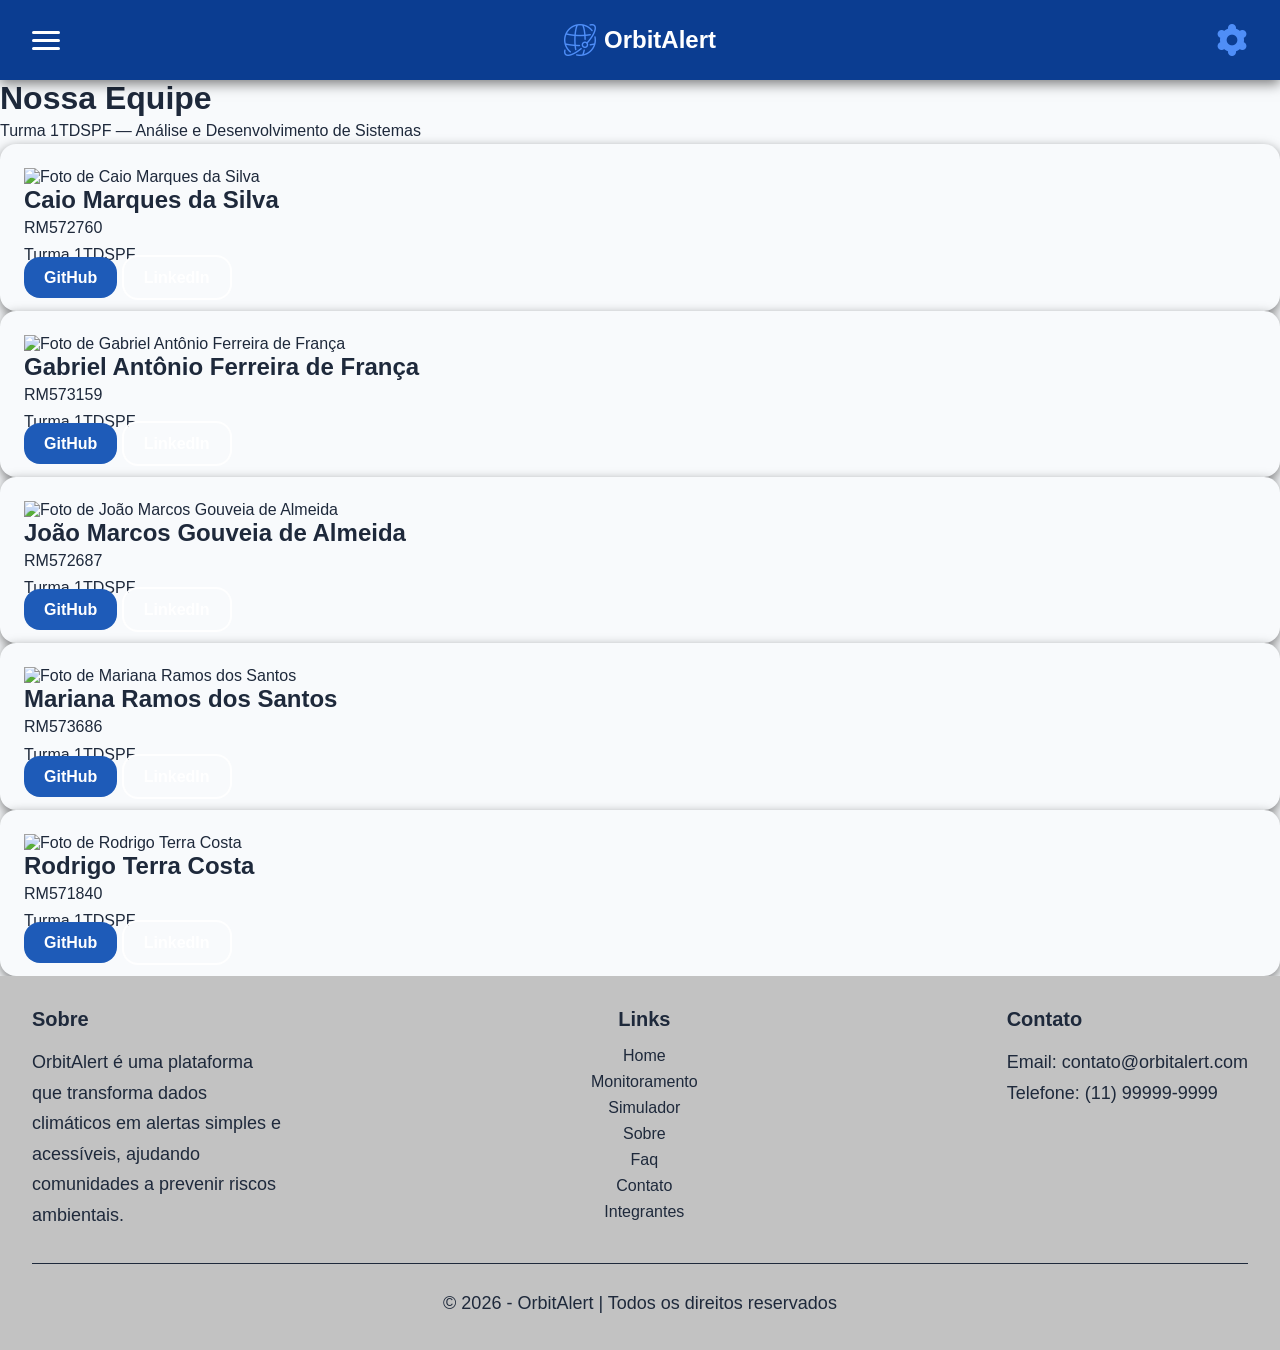
==== paginas/integrantes.html @ 086aaff2 "feat:Adicionando faq" ====
<!doctype html>
<html lang="pt-br">
  <head>
    <meta charset="UTF-8" />
    <meta name="viewport" content="width=device-width, initial-scale=1.0" />
    <title>OrbitAlert - Integrantes</title>
    <link rel="stylesheet" href="../css/main.css" />
    <link rel="stylesheet" href="../css/paginas/integrantes.css" />
    <script type="module" src="../js/main.js" defer></script>
  </head>
  <body>
    <!-- Header -->
    <header class="header">
      <button class="menu-btn" id="menuBtn">
        <span></span>
        <span></span>
        <span></span>
      </button>

      <a href="../index.html" class="logo logo-link">
        <img
          src="../assets/icones/logo.png"
          alt="Logo OrbitAlert"
          class="logo-image"
        />
        <h1>OrbitAlert</h1>
      </a>

      <div class="config">
        <button class="config-btn" id="openconfig">
          <img src="../assets/icones/configuracoes.png" alt="Configurações" />
        </button>
        <div class="config-dropdown" id="configmenu">
          <h3>Aparência</h3>
          <div class="theme-setting">
            <span>Tema Escuro</span>
            <label class="switch">
              <input type="checkbox" id="themeToggle" />
              <span class="slider"></span>
            </label>
          </div>
        </div>
      </div>
    </header>

    <aside>
      <nav class="menu-lateral" id="menuLateral">
        <ul>
          <li>
            <a href="../index.html">
              <img src="../assets/icones/home.png" alt="Home" />
              <span>Home</span>
            </a>
          </li>
          <li>
            <a href="../paginas/sobre.html">
              <img src="../assets/icones/sobre.png" alt="Sobre" />
              <span>Sobre</span>
            </a>
          </li>
          <li>
            <a href="../paginas/monitoramento.html">
              <img src="../assets/icones/monitoramento.png" alt="Monitoramento" />
              <span>Monitoramento</span>
            </a>
          </li>
          <li>
            <a href="../paginas/simulador.html">
              <img src="../assets/icones/simulacao.png" alt="Simulador" />
              <span>Simulador</span>
            </a>
          </li>
          <li>
            <a href="../paginas/faq.html">
              <img src="../assets/icones/faq.png" alt="FAQ" />
              <span>FAQ</span>
            </a>
          </li>
          <li>
            <a href="../paginas/integrantes.html">
              <img src="../assets/icones/integrantes.png" alt="Integrantes" />
              <span>Integrantes</span>
            </a>
          </li>
          <li>
            <a href="../paginas/contato.html">
              <img src="../assets/icones/contato.png" alt="Contato" />
              <span>Contato</span>
            </a>
          </li>
        </ul>
      </nav>
    </aside>

    <main class="integrantes">
      <section class="integrantes-intro">
        <h2>Nossa Equipe</h2>
        <p>Turma 1TDSPF — Análise e Desenvolvimento de Sistemas</p>
      </section>

      <section class="integrantes-grid">
        <!--
          ATENÇÃO: coloquem a foto de cada um na pasta assets/ com o nome
          indicado em cada src (joao.jpg, caio.jpg, etc.)
        -->

        <!-- Caio -->
        <article class="integrante-card card">
          <img
            src="../assets/caio.jpg"
            alt="Foto de Caio Marques da Silva"
            class="integrante-foto"
          />
          <h3>Caio Marques da Silva</h3>
          <p class="integrante-rm">RM572760</p>
          <p class="integrante-turma">Turma 1TDSPF</p>
          <div class="integrante-links">
            <a href="https://github.com/Caiomarqx" target="_blank" rel="noopener" class="btn">GitHub</a>
            <a href="https://www.linkedin.com/in/caio-marques-739926396" target="_blank" rel="noopener" class="btn btn-secondary">LinkedIn</a>
          </div>
        </article>

        <!-- Gabriel -->
        <article class="integrante-card card">
          <img
            src="../assets/gabriel.jpg"
            alt="Foto de Gabriel Antônio Ferreira de França"
            class="integrante-foto"
          />
          <h3>Gabriel Antônio Ferreira de França</h3>
          <p class="integrante-rm">RM573159</p>
          <p class="integrante-turma">Turma 1TDSPF</p>
          <div class="integrante-links">
            <a href="https://github.com/AntonioGabrielFranca" target="_blank" rel="noopener" class="btn">GitHub</a>
            <a href="https://www.linkedin.com/in/gabriel-antonio-ferreira-91b3123bb" target="_blank" rel="noopener" class="btn btn-secondary">LinkedIn</a>
          </div>
        </article>

        <!-- João Marcos -->
        <article class="integrante-card card">
          <img
            src="../assets/joao.jpg"
            alt="Foto de João Marcos Gouveia de Almeida"
            class="integrante-foto"
          />
          <h3>João Marcos Gouveia de Almeida</h3>
          <p class="integrante-rm">RM572687</p>
          <p class="integrante-turma">Turma 1TDSPF</p>
          <div class="integrante-links">
            <a href="https://github.com/jmgouveiaalmeida-afk" target="_blank" rel="noopener" class="btn">GitHub</a>
            <a href="https://www.linkedin.com/in/joao-marcos-gouveia-7089a83b4" target="_blank" rel="noopener" class="btn btn-secondary">LinkedIn</a>
          </div>
        </article>

        <!-- Mariana -->
        <article class="integrante-card card">
          <img
            src="../assets/mariana.jpg"
            alt="Foto de Mariana Ramos dos Santos"
            class="integrante-foto"
          />
          <h3>Mariana Ramos dos Santos</h3>
          <p class="integrante-rm">RM573686</p>
          <p class="integrante-turma">Turma 1TDSPF</p>
          <div class="integrante-links">
            <a href="https://github.com/MariMari-Ramos" target="_blank" rel="noopener" class="btn">GitHub</a>
            <a href="https://www.linkedin.com/in/mariana-ramos-dos-santos861b582ba" target="_blank" rel="noopener" class="btn btn-secondary">LinkedIn</a>
          </div>
        </article>

        <!-- Rodrigo -->
        <article class="integrante-card card">
          <img
            src="../assets/rodrigo.jpg"
            alt="Foto de Rodrigo Terra Costa"
            class="integrante-foto"
          />
          <h3>Rodrigo Terra Costa</h3>
          <p class="integrante-rm">RM571840</p>
          <p class="integrante-turma">Turma 1TDSPF</p>
          <div class="integrante-links">
            <a href="https://github.com/rodrigo15511" target="_blank" rel="noopener" class="btn">GitHub</a>
            <a href="https://www.linkedin.com/in/rodrigoterracosta" target="_blank" rel="noopener" class="btn btn-secondary">LinkedIn</a>
          </div>
        </article>
      </section>
    </main>

    <footer class="footer">
      <div class="footer-container">
        <div class="footer-section">
          <h3>Sobre</h3>
          <p>
            OrbitAlert é uma plataforma que transforma dados climáticos em
            alertas simples e acessíveis, ajudando comunidades a prevenir riscos
            ambientais.
          </p>
        </div>
        <div class="footer-section">
          <h3 class="footer-links">Links</h3>
          <ul>
            <li><a href="../index.html">Home</a></li>
            <li><a href="../paginas/monitoramento.html">Monitoramento</a></li>
            <li><a href="../paginas/simulador.html">Simulador</a></li>
            <li><a href="../paginas/sobre.html">Sobre</a></li>
            <li><a href="../paginas/faq.html">Faq</a></li>
            <li><a href="../paginas/contato.html">Contato</a></li>
            <li><a href="../paginas/integrantes.html">Integrantes</a></li>
          </ul>
        </div>
        <div class="footer-section">
          <h3>Contato</h3>
          <p>Email: contato@orbitalert.com</p>
          <p>Telefone: (11) 99999-9999</p>
        </div>
      </div>
      <div class="footer-bottom">
        <p>© 2026 - OrbitAlert | Todos os direitos reservados</p>
      </div>
    </footer>
  </body>
</html>
---- css/main.css ----
/* BASE */
@import url("./base/variaveis.css");
@import url("./base/reset.css");
@import url("./base/global.css");
@import url("./base/tipografia.css");

/* COMPONENTES */
@import url("./componentes/status.css");
@import url("./componentes/card.css");
@import url("./componentes/select.css");
@import url("./componentes/alerta.css");
@import url("./componentes/header.css");
@import url("./componentes/sidebar.css");
@import url("./componentes/footer.css");
@import url("./componentes/config.css");
@import url("./componentes/switch.css");
@import url("./componentes/range.css");
@import url("./componentes/botao.css");
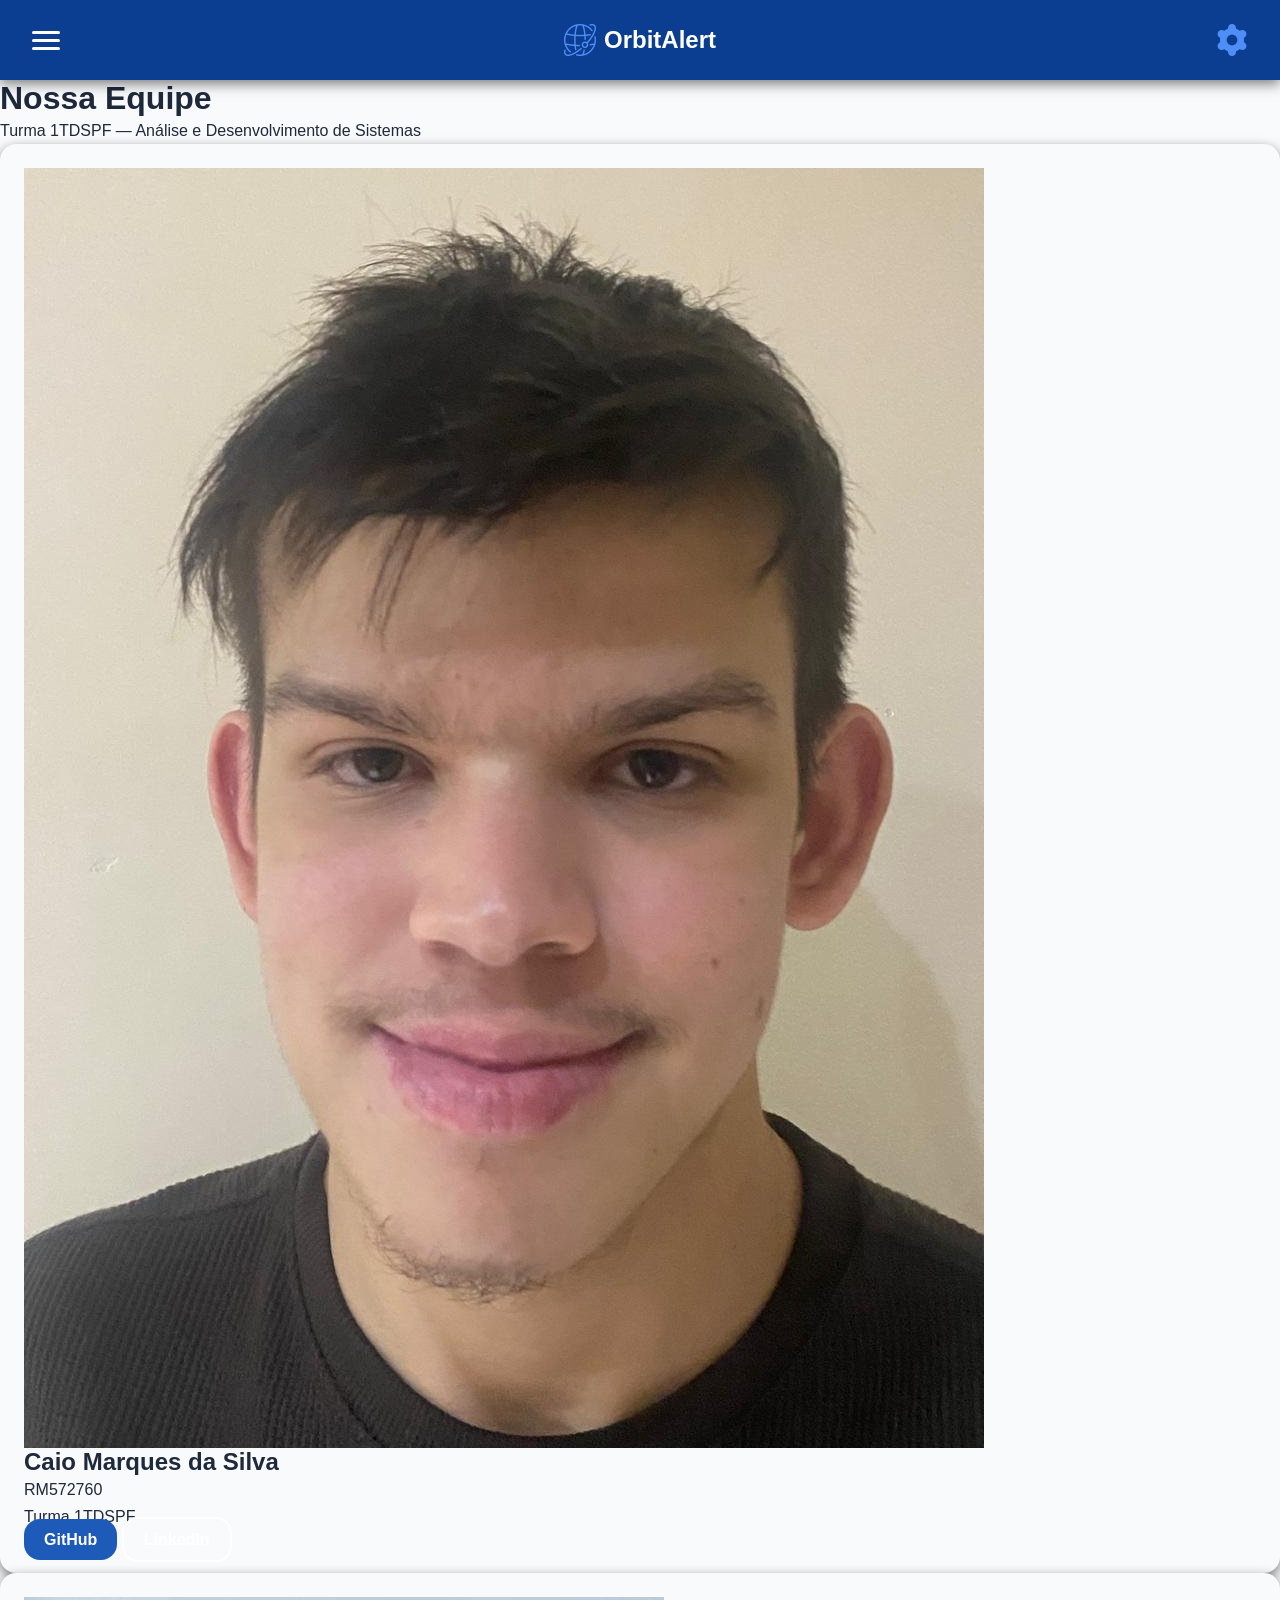
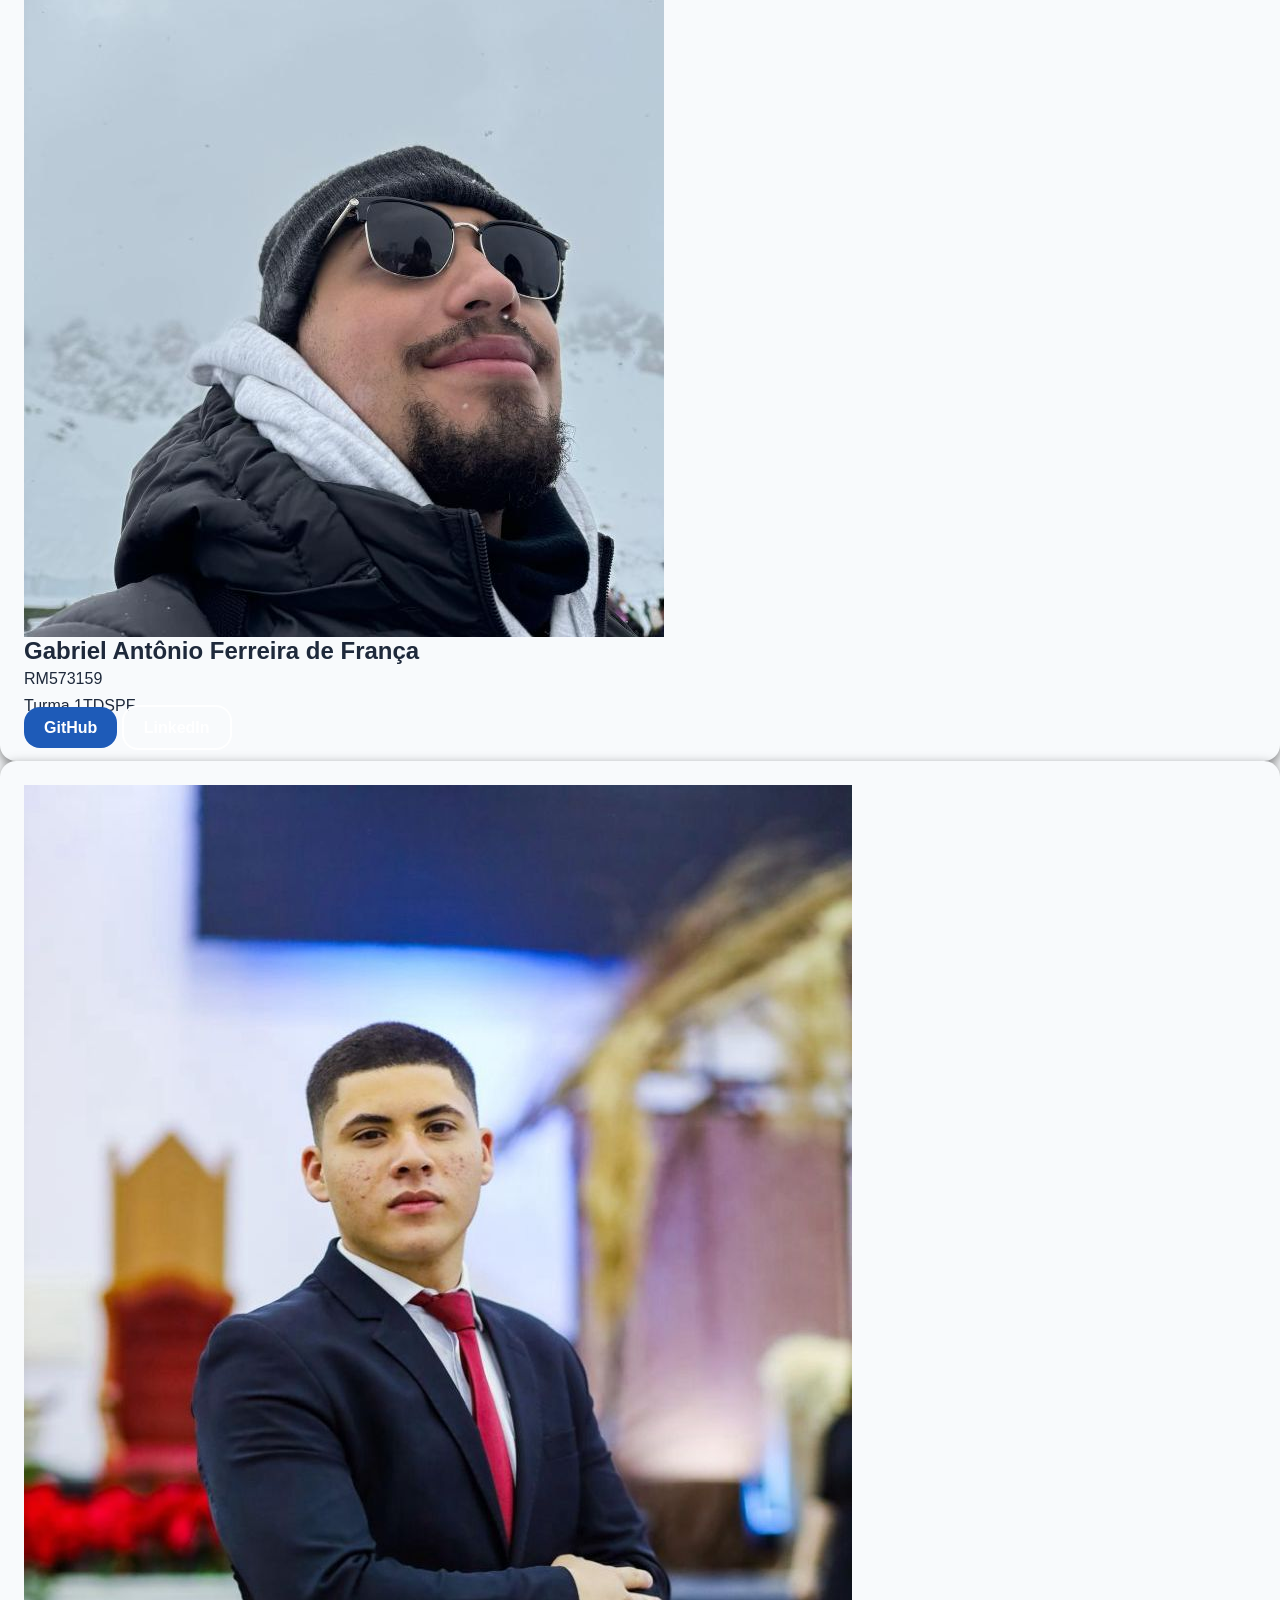
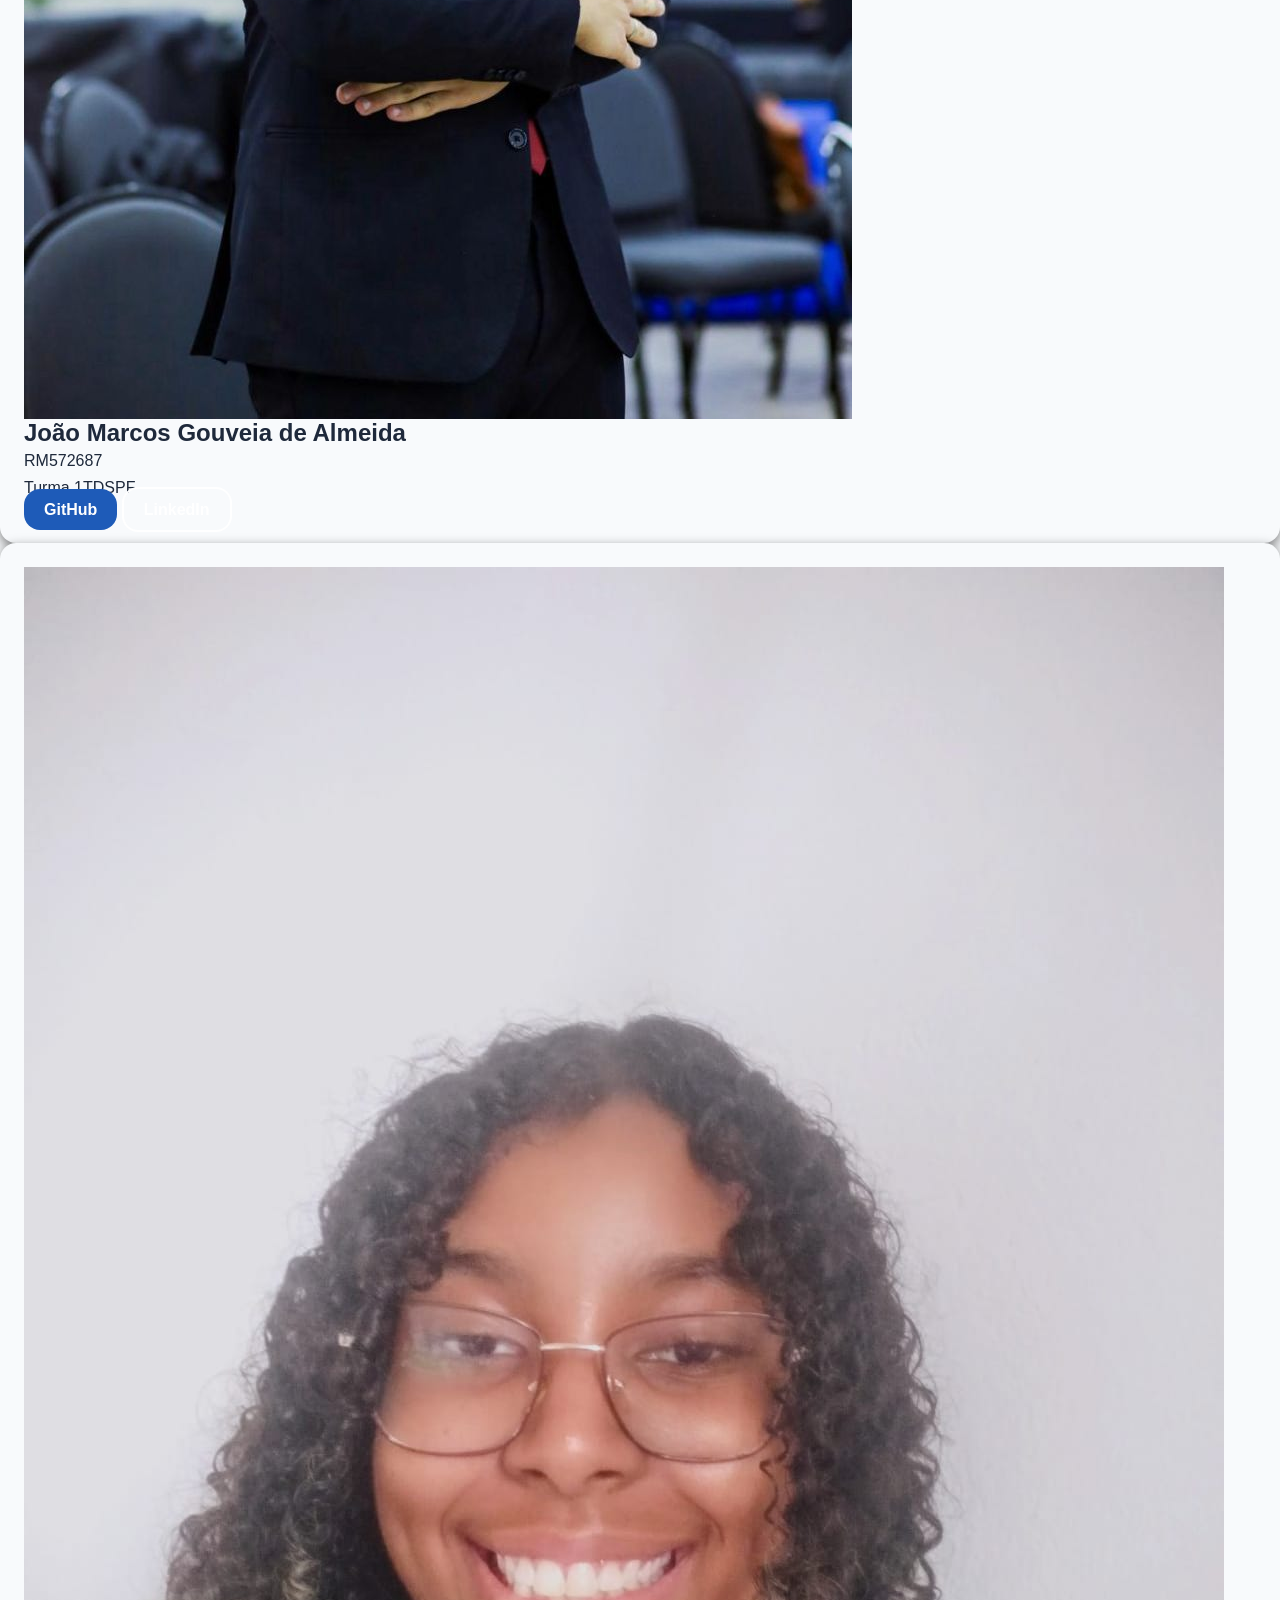
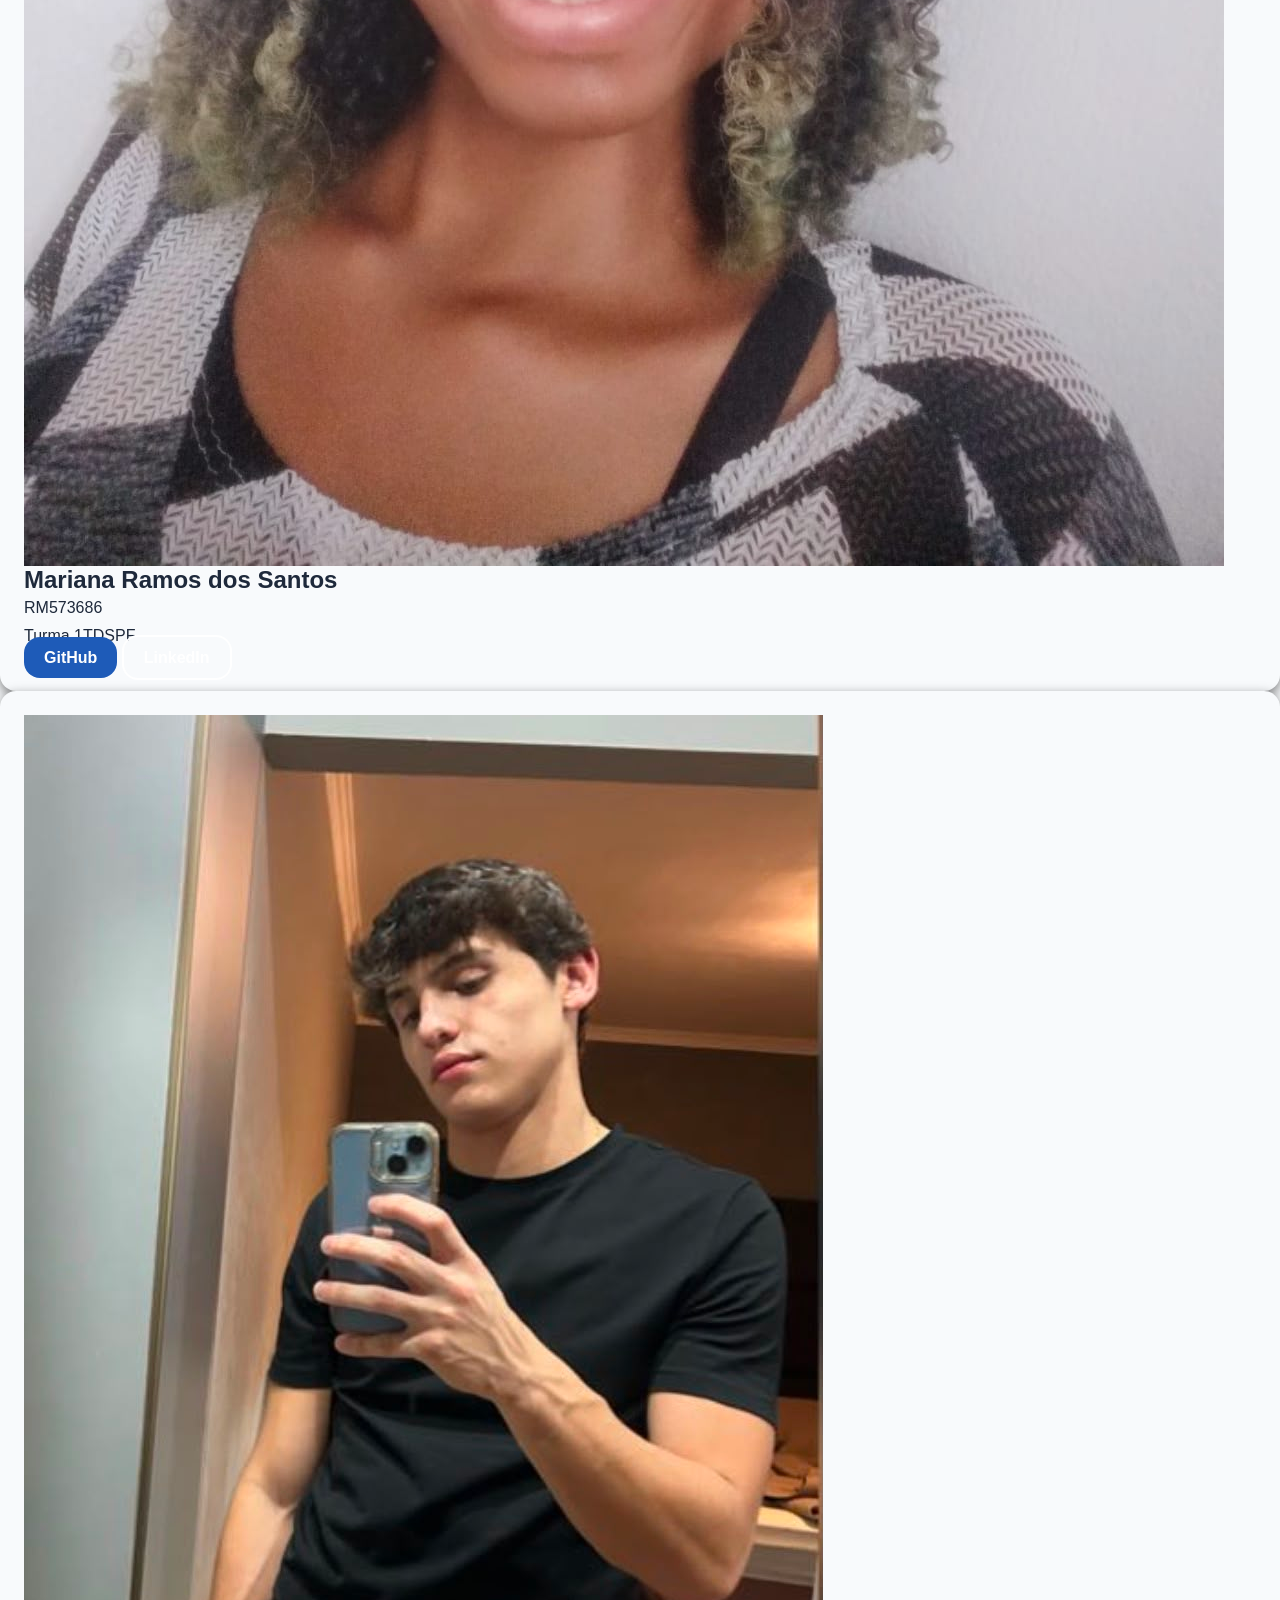
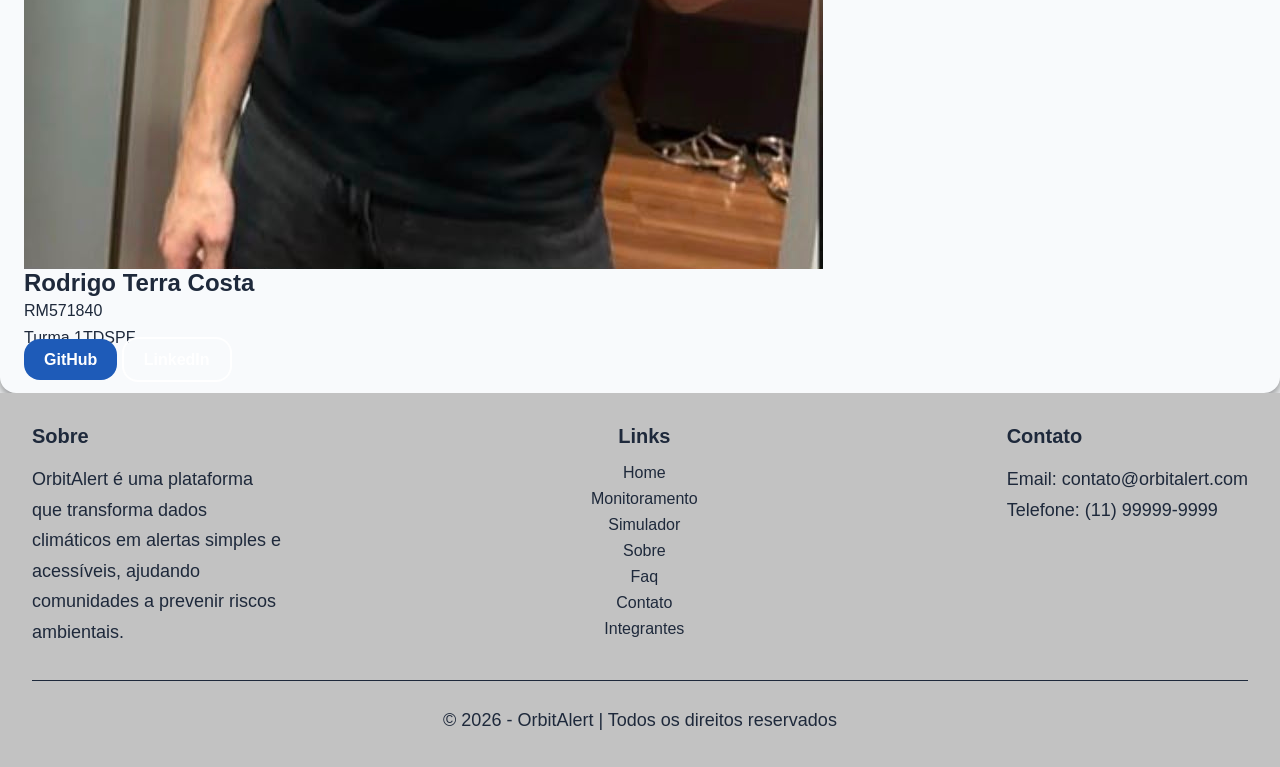
==== commit d87f6e45: "feat: adicionando foto dos integrantes do grupo" ====
--- a/paginas/integrantes.html
+++ b/paginas/integrantes.html
@@ -107,7 +107,7 @@
         <!-- Caio -->
         <article class="integrante-card card">
           <img
-            src="../assets/caio.jpg"
+            src="../assets/fotos-integrantes/Caio.jpeg"
             alt="Foto de Caio Marques da Silva"
             class="integrante-foto"
           />
@@ -123,7 +123,7 @@
         <!-- Gabriel -->
         <article class="integrante-card card">
           <img
-            src="../assets/gabriel.jpg"
+            src="../assets/fotos-integrantes/GabrielAntonio.jpeg"
             alt="Foto de Gabriel Antônio Ferreira de França"
             class="integrante-foto"
           />
@@ -139,7 +139,7 @@
         <!-- João Marcos -->
         <article class="integrante-card card">
           <img
-            src="../assets/joao.jpg"
+            src="../assets/fotos-integrantes/JoaoMarcos.jpeg"
             alt="Foto de João Marcos Gouveia de Almeida"
             class="integrante-foto"
           />
@@ -155,7 +155,7 @@
         <!-- Mariana -->
         <article class="integrante-card card">
           <img
-            src="../assets/mariana.jpg"
+            src="../assets/fotos-integrantes/Mariana.jpeg"
             alt="Foto de Mariana Ramos dos Santos"
             class="integrante-foto"
           />
@@ -171,7 +171,7 @@
         <!-- Rodrigo -->
         <article class="integrante-card card">
           <img
-            src="../assets/rodrigo.jpg"
+            src="../assets/fotos-integrantes/Rodrigo.jpeg"
             alt="Foto de Rodrigo Terra Costa"
             class="integrante-foto"
           />
